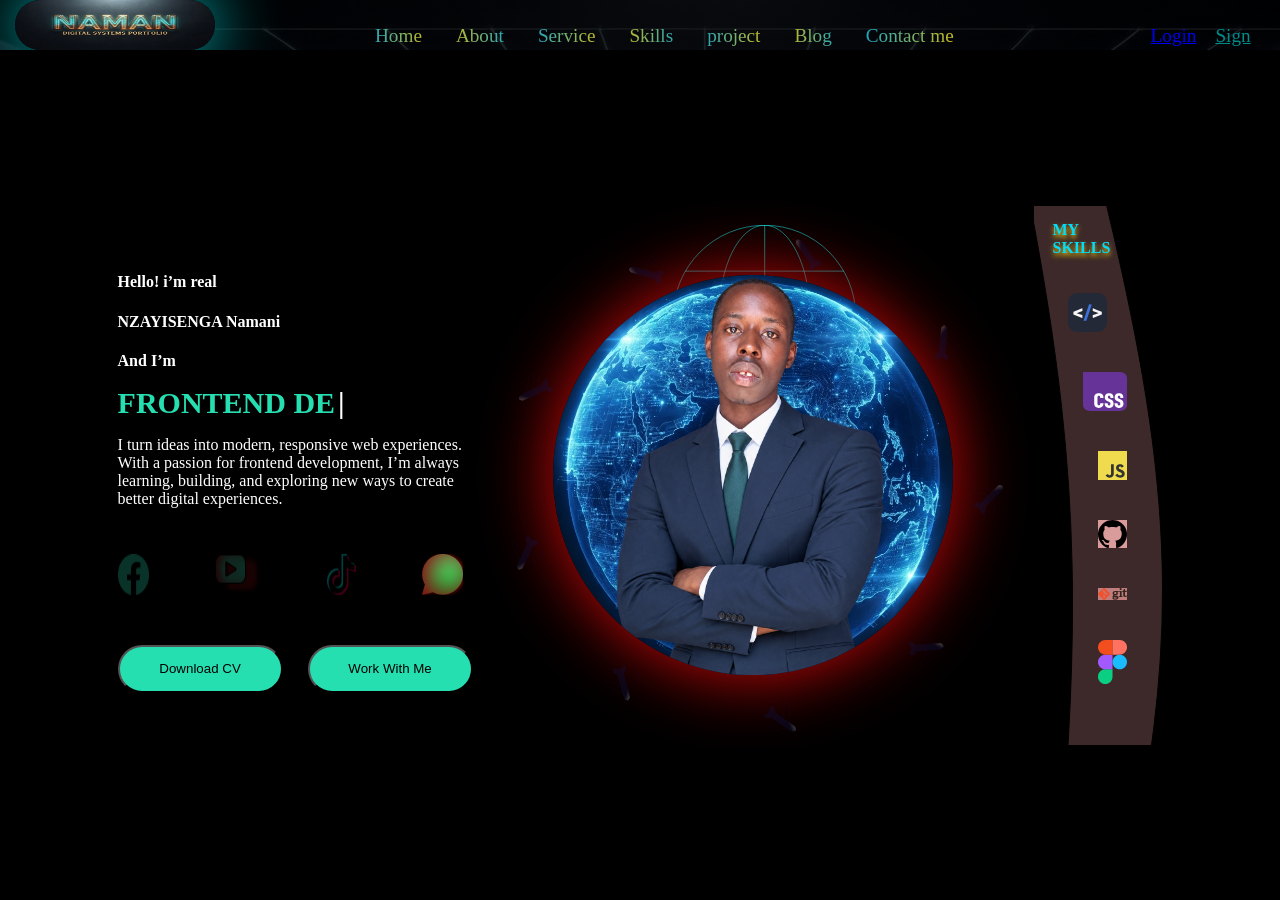
==== index.html @ ea895671 "first commit" ====
<!DOCTYPE html>
<html lang="en">
<head>
    <meta charset="UTF-8">
    <meta name="viewport" content="width=device-width, initial-scale=1.0">
    <title>Document</title>
    <link rel="stylesheet" href="style.css">
</head>
<body>
    <div class="home">
    <div class="header">
        <div class="log">
        <a href="#Home" ><img src="./logo.jpeg" alt=""></a>
    </div>
    <div class="middle">
        <a href="index.html" id="h">Home</a>
        <a href="about.html" id="a">About</a>
        <a href="Service.html" id="h">Service</a>
        <a href="Skills.html" id="a">Skills</a>
        <a href="project.html" id="h">project</a>
        <a href="blog.html" id="a">Blog</a>
        <a href="contact.html" id="h">Contact me</a>
        <a href="education.html" id="a">Education</a>
        </div>
        <div class="reg">
        <a href="login.html" id="log">Login</a>
        <a href="signup.html" id="sign">Sign up</a>
        </div>

    </div>
    <div class="infor">
        <div class="me">
            <p><strong>Hello! i’m real</strong></p>
            <h4>NZAYISENGA Namani</h4>
            <p><strong>And I’m</strong><div class="typing-container">
    <span id="typing-text"></span>
    <span class="cursor">|</span>
</div></p>
            <p>I turn ideas into modern, responsive web experiences.<br>
            With a passion for frontend development, I’m always <br>
            learning, building, and exploring new ways to create <br>
            better digital experiences.
            </p>
            <div class="webicon">
            <img src="./faceboook.png" alt="">
            <img src="./youtubeee.png" alt="">
            <img src="./Tiktoko.png" alt="">
            <img src="./whatsssap.png" alt="">
            </div>
            <div class="homebutton">
            <button id="down">Download CV</button>  <button>Work With Me</button>
            </div>
        </div>
        <div class="profile">
            <img id="worldp" src="./assets/earth.svg" alt="">
            <img id="profile" src="./ChatGPT Image Sep 15, 2026, 11_18_44 AM.png" alt="">
            <div class="airs">
            <img src="./assets/air.svg" alt="">
            <img src="./assets/air.svg" alt="">
            <img src="./assets/air.svg" alt="">
            <img src="./assets/air.svg" alt="">
            <img src="./assets/air.svg" alt="">
            <img src="./assets/air.svg" alt="">
            <img src="./assets/air.svg" alt="">
            <img src="./assets/air.svg" alt="">
            <img src="./assets/air.svg" alt="">
            </div>
         
        </div>
        <div class="skdiv"> 
<P id="myskills">MY SKILLS</P>
 <img id="fsk" src="./assets/Html.svg" alt="">
 <img id="ssk" src="./assets/Css.svg" alt="">
 <img id="tsk" src="./assets/js.svg" alt="">
 <img id="fosk" src="./assets/github.svg" alt="">
 <img id="fisk" src="./assets/git.svg" alt="">
 <img id="sisk" src="./assets/Figma.svg" alt="">
 <img id="sse" src="./assets/seemore.svg" alt="">
</div>
        
    </div>
    </div>


   <script src="port.js"></script>
  
</body>
</html>
---- style.css ----
* {
    box-sizing: border-box;
}

html,
body {
    margin: 0;
    padding: 0;
}
body{
    display: flex;
    flex-direction: column;
    align-items: center;
    justify-content: center;
}
.home {
    width: 100%;
    height: 100vh;
    display: flex;
    flex-direction: column;
    overflow: hidden;
}
.header{
    background-image: linear-gradient(rgba(0, 0, 0, 0.85), rgba(0, 0, 0, 0.85)),url(./Gemini_Genera.jpeg);
    filt: 10%;
   width: 100vw;
    height: 50px;
    display: flex;
    gap: 100px;
    overflow: hidden;
 

}
.log img{
    
    width: 200px;
    height: 50px;
    border-radius: 46px;
    box-shadow: 0 0  70px rgb(0, 255, 255) ; 
}
.middle{
    padding-top: 25px;
    padding-left: 30px;
  
    
}
a{
    font-weight: 400;
    font-size: larger;
    padding-inline: 15px;

}
.reg{
     padding-top: 25px;
   
}
#log{
    justify-content: space-around;
    padding-right: 0px;
  
}
 #sign{
    color: #008b8b;
}
#h{
       background: linear-gradient(to right, #00A1DE,#E5BE01);
    -webkit-background-clip: text;
    -webkit-text-fill-color: transparent;
}
#a{
      background: linear-gradient(to right, #E5BE01,#00A1DE);
    -webkit-background-clip: text;
    -webkit-text-fill-color: transparent;

}

.infor {
    background-color: black;
    color: #FFFFFF;
    width: 100%;
    height: calc(100vh - 50px);
    gap: 80px;
    display: flex;
    align-items: center;
    justify-content: center;
    overflow: hidden;
}
#contactdesigner{
    background: linear-gradient(to right,#1FB239 20%,#FFFFFF 10%,#1A309E 80%,#EEF6FF 20%);
    -webkit-background-clip: text;
    -webkit-text-fill-color: transparent;
}
.me{
    padding-left: 0px;
}
.profile {
    position: relative;
    width: 400px;
    height: 400px;
    padding-bottom: 0;
    flex-shrink: 0;
}
.profile #profile{
    width: 400px;
    height: 400px;
    border-radius: 50%;
    background-image: url(./world.jpeg);
    background-size: 100%;
    background-position: center 50%;
    background-repeat: no-repeat;
    box-shadow: 0 0  70px rgb(214, 8, 8) ; 
  
}
.profile img{
   position: absolute;
   z-index: 1;
   
     
}
#worldp {
    top: -50px;
    left: 120px;
}
button{
    background-color:#26DFB1;
    width: 165px;
    height: 48px;
    border-radius: 43px;
}
.about{
     width: 100%;
    height: 100vh;
  }
.Aboutme{
    width: 100%;
    height: 599px;
    background-color: #151010;
    color: #FFFFFF;
    display: flex;
    flex-direction: row;
    
   justify-content: center;
   overflow: hidden;
   gap: 150px;
   
}
.image-container {
    position: relative;
    width: 400px;
      padding-top: 200px;
}

.image1 {
    width: 400.46px;
    height: 361.36px;
  
}

.image2 {
    position: absolute;
    width: 421px;
    height: 433.6px;
    top:90.9px;
    left: -20px;
    border-radius: 0px 0px 265px 290px;
   
}
.words{
    padding-top: 120px;
    gap: 20px;
    display: flex;
    flex-direction: column;
}
.words p{
    padding-bottom: 20px;
}

.boxes{
    display: flex;
    flex-direction: row;
    /* align-items: center; */
    justify-content: center;
    gap: 100px;
}
.service{
     width: 100%;
    height: 100%;
    background-image:url(./three.jpeg);
    color: #FFFFFF;
   
   

}
.web{
    width: 337px;
    height: 278px;
    background-color: black;
    border-radius: 66px;
    display: flex;
    flex-direction: column;
    align-items: center;
    justify-content: center;
    gap: 10px;
}
.serv{
      width: 100%;
    height: 599px;
   
     display: flex;
    flex-direction: column;
    align-items: center;
    justify-content:center ;
    gap: 0px;
}
#read{
    width: 113px;
    height: 31.63px;
}
#read:hover{
    opacity: 0.58;
    box-shadow: #000000 0px 5px 6px 4px;
}
.servheader{
    padding-bottom: 60px;
    width: 119px;
   display: flex;
   gap: 3px;
  
}
.servheader #service{
    color: #1FB239;
    font-size: medium;
    font-weight: 900;
   
}

.project{
    width: 100%
}
.projectpic{
    width: 100%;
    height: 599px;
    background-color: #000000;
    display: flex;
    flex-direction: column;
    align-items: center;
    justify-content: center;
    gap: 30px;
}
.projectpic .first{
    display: flex;
    flex-direction: row;
    gap: 40px;
}
.projectpic .second{
    display: flex;
    flex-direction: row;
    gap: 40px;
}
.contact {


}
.cocontainer{
    width: 100%;
    height: 599px;
    background-color: #110C0C;
    color: white;
    display: flex;
    flex-direction: column;
    align-items: center;
    justify-content: center;
    gap: 40px;
}
.inform{
    display: flex;
    flex-direction: column;
    gap: 30px;

}
.inf{
    display: flex;
    flex-direction: row;
    gap: 100px;
}
.ins{
    display: flex;
    flex-direction: row;
    align-items: center;
    justify-content: center;
    gap: 100px;
}
.in{
    background-color: black;
    color: #07CCB8;
    width: 473px;
    height: 78px;
    display: flex;
    align-items: center;
    justify-content: center;
     border-radius: 462px;
}
.message{
    width: 1097px;
    height: 78px;
    background-color: #261F1F;
}
.box{
    display: flex;
    flex-direction: column;
    
}
#send{
    width: 148px;
    height: 35px;
}
#write{
    font-family: 'Trebuchet MS', 'Lucida Sans Unicode', 'Lucida Grande', 'Lucida Sans', Arial, sans-serif;
    font-size: large;
    font-weight: 900;
}
.login{
    width: 100%;
    height: 480px;
    background-color: #230404;
    color: white;
    display: flex;
    flex-direction: row;
    align-items: center;
    justify-content: center;
        gap: 98px;
        border-radius:0px 92px 92px 0px;
   
}
#loginpic{
    width: 373px;
    height: 480px;
    border-radius: 92px;
   

   
}
.loginpage{
  padding-top: 90px;
}
.logi{
    display: flex;
    flex-direction: column;
    width: 235px;
    padding-left: 40px;
    padding-top:20px ;
      gap: 1px;
  
}
#logBut{
    width: 234px;
    height: 42px;
    background: linear-gradient(#46066C );
    background-image:linear-gradient(to bottom right ,#469C0C 20%,#46066C 60%) ;
  
  
}
#hy{
    padding-left: 90px;
    padding-bottom:40px ;
    color: blue;
}
#hya{
   
    padding-bottom:60px ;
    color: blue;
}
#hye{
    width: 373px;
    padding-top:10px ;
    font-size: large;
    font-weight: 900;
}
#hyee{
     padding-top: 20px;
}
#hyee #regibut{
    width: 373px;
    height: 42px;
    background: linear-gradient(#46066C );
    background-image:linear-gradient(to bottom right ,#469C0C 20%,#46066C 60%) ;
}
.regis{
    width: 926px;
    height: 507px;
    background-color:#230404 ;
    color: white;
    display: flex;
    flex-direction: row;
    
 align-items: center;
 justify-content: center;
}
.regipic{
    width: 398px;
    height: 521px;
}
.registerpage{
    padding-top: 20px;
    display: flex;
    flex-direction: row;
   
   
    
}
.regi{
    width: 528px;
    height: 100%;
    display: flex;
    flex-direction: column;
    align-items: center;
    justify-content: center;
   
    
    

}
#iner{
    width: 180px;
    height: 21px;
    background-color: none;
    border: white 1px solid;
    border-radius: 7px;
    display: flex;
    
}
#inere{
  
    width: 373px;
    height: 21px;
    background-color: none;
    border: white 1px solid;
    border-radius: 7px;
    
}
.mynames{
      width: 375px;
    display: flex;
    flex-direction: row;
    gap: 33px;
}
.link{
    display: flex;
    align-items: center;
    justify-content: center;
    gap: 33px;
    padding-top: 20px;
    
}
.w{
    padding-top: 20px;
}
.or-divider {
    display: flex;
    align-items: center;
    gap: 12px;
    width: 373px;
    padding-top: 20px;
}

.or-divider span {
    height:1px;
    display: flex;
    background: white;
    flex: 1;
}

.or-divider p {
    margin: 0;
    color: white;
    font-size: 14px;
}
#home{
    padding-right: 330px;
     background: linear-gradient(to top, #FFCC00 50%,#0088FF 50%);
    -webkit-background-clip: text;
    -webkit-text-fill-color: transparent;
}
#homeee{
   padding-left: 20px;
     background: linear-gradient(to top, #FFCC00 50%,#0088FF 50%);
    -webkit-background-clip: text;
    -webkit-text-fill-color: transparent; 
}
#homeeee{
     background: linear-gradient(to top, #FFCC00 50%,#0088FF 50%);
    -webkit-background-clip: text;
    -webkit-text-fill-color: transparent; 
}


.blog{
    
    gap: 10px;
    display: flex;
    flex-direction: column;
    align-items:center ;
    /* justify-content: center; */
    width: 100%;
    height: 1459px;
    background-color: #090808;
    color: white;
}
.container{
     width: 100%;
    height: 1459px;
}
.blopic{
    display: flex;
    gap: 60px;
}
.head{
    padding-right: 290px;
    display: flex;
    flex-direction: row;
    gap: 250px;
   
   
}

.categ{
    padding-right: 160px;
    width: 500px;
    display: flex;
    flex-direction: column;
}
.why{
    /* height: 195px; */
    padding-right: 30px;
}
footer{
    padding-right: 500px;
}

.this{
    width: 400px;
}
.this{
    font-size: 15px;
    padding-top: px;
    font-weight: bold;
    font-style: Inter,sen;
}
.skil{
    padding-top: 0px;
    width: 100%;
    height: 780px;
}
.Skills{
    
    display: flex;
    flex-direction: column;
    align-items: center;
    /* justify-content: center; */
    background-color: #080101;
    width: 100%;
    height: 780px;
}
.exp{
    padding-top: 60px;
    display: flex;
    flex-direction: column;
    color: white;
    
}
#web{
    padding-bottom: 50px;
}
#res{
    padding-bottom: 50px;
}
#int{
    padding-bottom: 50px;
}
#pro{
    padding-bottom: 47px;
}
#ver{
    padding-bottom: 26px;
}
#ui{
    padding-bottom: 25px;
}
.skdiv{

    width: 129.86px;
    height: 540.5px;
    
    display: flex;
    flex-direction: column;
    align-items: center;
    /* justify-content: center; */
    
    background-image: url(./assets/skdiv.svg);
    gap: 20px;
     /* clip-path: path("M 021 C 128 0 100 200 -100 1000 L 35 719.5 C 128 600 128 120 85 10 Z"); */
}
.skdiv img{
    width: 59px;
    height: 40px;
}

.rowit{
    gap: 10px;
    display: flex;
    flex-direction: row;
}
.arrow{
   
    width: 409px;
    height: 632px;
    padding-top: 80px;
    display: flex;
    flex-direction: column;
    
  
}
#secar{
  padding-top: 84px;
}
#thar{
  padding-top: 84px;
}
#far{
  padding-top: 84px;
}
#fiar{
  padding-top: 80px;
}
#siar{
  padding-top: 58px;
}
#sear{
  padding-top: 58px;
}
#sse{
    width: 30px;
    height: 20px;
    padding-bottom: 100px;
}
#myskills{
    color: #03DDF9;
    text-shadow: 0px 3px 5px #F7D00F ;
 padding-right: 40px;
 width: 90px;
 font-size: medium;
 font-weight: bolder;
 font-style: normal;
}
#fsk{
    padding-right: 20px;
    padding-bottom: 20px;
    width: 59px;
    height: 59px;
}
#ssk{
    padding-left: 15px;
    padding-bottom: 20px;
    width: 59px;
    height: 59px;
}
#tsk{
    padding-left: 30px;
    padding-bottom: 20px;
    width: 59px;
    height: 59px;
}
#fosk{
    padding-left: 30px;
    padding-bottom: 20px;
    width: 59px;
    height: 59px;
}
#fisk{
    padding-left: 30px;
    padding-bottom: 20px;
    width: 59px;
    height: 59px;
}
#sisk{
    padding-left: 30px;
    padding-bottom: 10px;
    width: 59px;
    height: 59px;
}
#homee{
      background: linear-gradient(to top, #FFCC00 50%,#0088FF 50%);
    -webkit-background-clip: text;
    -webkit-text-fill-color: transparent;
}
.back{
    display: flex;
    align-items: center;
    justify-content: center;
}
.back img{
    width: 36px;
    height: 29.17px;
}
.webicon{
    padding-top: 30px;
    padding-bottom: 50px;
    display: flex;
    flex-direction: row;
    gap: 66px;
}
.homebutton{
   display: flex; 
   flex-direction: row;
   gap: 25px;
}
.airs {
    position: absolute;
    width: 100%;
    height: 100%;
    top: 10px;
    right: 0px;

    animation: rotate 30s linear infinite;
}

.airs img {
    position: absolute;
    width: 30px;
    height: 30px;
    left: 50%;
    top: 50%;

    transform-origin: 0 0;
}


.airs img:nth-child(1) {
    transform: rotate(0deg) translateX(220px);
}

.airs img:nth-child(2) {
    transform: rotate(40deg) translateX(220px);
}

.airs img:nth-child(3) {
    transform: rotate(80deg) translateX(220px);
}

.airs img:nth-child(4) {
    transform: rotate(120deg) translateX(220px);
}

.airs img:nth-child(5) {
    transform: rotate(160deg) translateX(220px);
}

.airs img:nth-child(6) {
    transform: rotate(200deg) translateX(220px);
}

.airs img:nth-child(7) {
    transform: rotate(240deg) translateX(220px);
}

.airs img:nth-child(8) {
    transform: rotate(280deg) translateX(220px);
}

.airs img:nth-child(9) {
    transform: rotate(320deg) translateX(220px);
}

@keyframes rotate {
    from {
        transform: rotate(0deg);
    }

    to {
        transform: rotate(360deg);
    }
}





#worldp {
    top: -50px;
    left: 120px;
    animation: walkingToward 600ms ease-in-out infinite alternate;
}

@keyframes walkingToward {

    
    0% {
        transform: translateY(0) scale(1);
    }

    
    25% {
        transform: translateY(15px) scale(1.15);
    }

    
    50% {
        transform: translateY(30px) scale(1.3);
    }

    
    75% {
        transform: translateY(45px) scale(1.45);
    }

   
    100% {
        transform: translateY(60px) scale(1.6);
    }
}
.typing-container {
    display: flex;
    align-items: center;

    font-size: 30px;
    font-weight: 700;

    white-space: nowrap;
}

.cursor {
    margin-left: 3px;
    animation: blink 0.7s infinite;
}

@keyframes blink {
    50% {
        opacity: 0;
    }
}
.rowit .skdiv{
    
    width: 129.86px;
    height: 689.5px;
    display: flex;
    flex-direction: column;
    align-items: center;
    /* justify-content: center; */
    
    background-image: url(./assets/skdiv.svg);
     /* clip-path: path("M 021 C 128 0 100 200 -100 1000 L 35 719.5 C 128 600 128 120 85 10 Z"); */
}
.skdiv img{
    width: 59px;
    height: 30px;
}
.rowit #fsk{
    padding-right: 20px;
    padding-bottom: 40px;
    width: 59px;
    height: 89px;
}
.rowit #ssk{
    padding-left: 15px;
    padding-bottom: 40px;
    width: 69px;
    height: 79px;
}
.rowit #tsk{
    padding-left: 30px;
    padding-bottom: 40px;
    width: 59px;
    height: 59px;
}
.rowit #fosk{
    padding-left: 30px;
    padding-bottom: 40px;
    width: 59px;
    height: 59px;
}
.rowit #fisk{
    padding-left: 30px;
    padding-bottom: 40px;
    width: 59px;
    height: 59px;
}
.rowit #sisk{
    padding-left: 30px;
    padding-bottom: 0px;
    width: 59px;
    height: 59px;
}
.rowit #myskills{
    color: #03DDF9;
    text-shadow: 0px 3px 5px #F7D00F ;
 padding-right: 40px;
 width: 90px;
 font-size: medium;
 font-weight: bolder;
 font-style: normal;
}
.rowit .arrow{
   
    width: 409px;
    height: 632px;
    padding-top: 100px;
    display: flex;
    flex-direction: column;
    
  
}
.rowit #secar{
  padding-top: 89px;
}
.rowit #thar{
  padding-top: 75px;
}
.rowit #far{
  padding-top: 65px;
}
.rowit #fiar{
  padding-top: 65px;
}
.rowit #siar{
  padding-top: 65px;
}
.rowit #sear{
  padding-top: 80px;
}
.rowit #sse{
    width: 30px;
    height: 20px;
    padding-bottom: 100px;
}
.rowit #seemore{
    
    width: 28px;
    height: 20px;
}
.rowit .exp{
    padding-top: 80px;
    display: flex;
    flex-direction: column;
    color: white;
    
}
.rowit #web{
    padding-bottom: 50px;
}
.rowit #res{
    padding-bottom: 45px;
}
.rowit #int{
    padding-bottom: 30px;
}
.rowit #pro{
    padding-bottom: 30px;
}
.rowit #ver{
    padding-bottom: 30px;
}
.rowit #ui{
    padding-bottom: 45px;
}
#skilli{

}

.image-box {
    position: relative;
    width: 380px;
    height: 188px;
    overflow: hidden;
}

.mask {
    position: absolute;
    left: 0;
    bottom: 0;
    width: 100%;
    height: 100%;

    background: rgba(0, 0, 0, 0.6);
    color: white;

    display: flex;
    flex-direction: column;
    align-items: center;
    justify-content: center;

    transform: translateY(100%);
    transition: 0.4s ease;
}

.image-box:hover .mask {
    transform: translateY(0);
}
#imgs{
     position: relative; 
}
#imgs .imgs1{
    position: relative;
    left: 0;
    bottom: 0;
    z-index: 1;

}
#imgs .imgs2{
    position: absolute;
    left: 8px;
    bottom: 14px;
    z-index: 2;


}
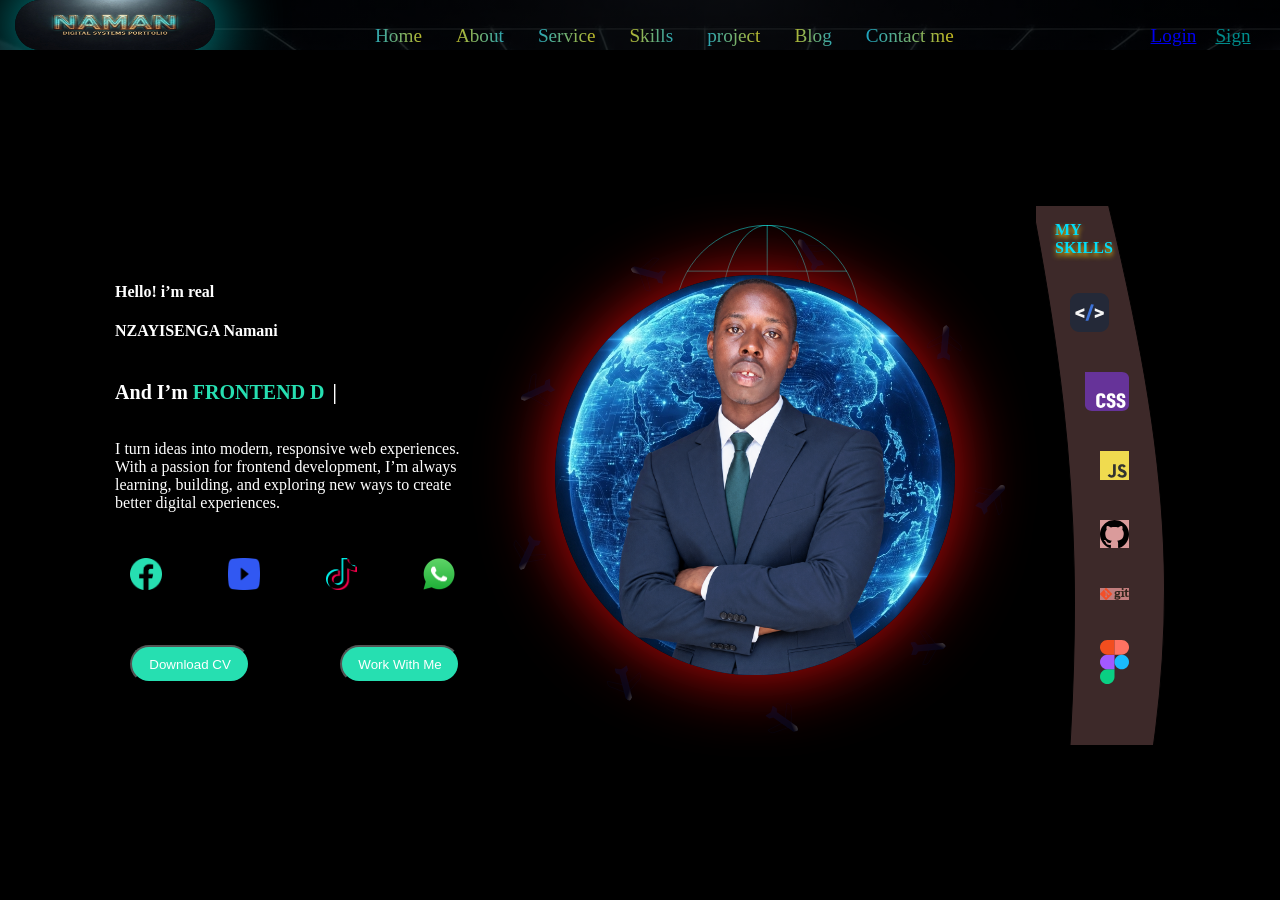
==== commit b21eaade: "changed button" ====
--- a/index.html
+++ b/index.html
@@ -32,7 +32,7 @@
         <div class="me">
             <p><strong>Hello! i’m real</strong></p>
             <h4>NZAYISENGA Namani</h4>
-            <p><strong>And I’m</strong><div class="typing-container">
+            <div class="typing-container"><p><strong>And I’m</strong>
     <span id="typing-text"></span>
     <span class="cursor">|</span>
 </div></p>
@@ -42,13 +42,13 @@
             better digital experiences.
             </p>
             <div class="webicon">
-            <img src="./faceboook.png" alt="">
-            <img src="./youtubeee.png" alt="">
-            <img src="./Tiktoko.png" alt="">
-            <img src="./whatsssap.png" alt="">
+            <a href="https://www.facebook.com/profile.php?id=61582135063997&locale=rw_RW" ><img src="./fbnew.png" alt=""></a>
+            <a href="https://www.youtube.com/@Namanworshiper" id="img"><img src="./youtubenew.png" alt=""></a>
+            <a href="https://www.tiktok.com/@namaniworshiper?lang=en" id="img"><img src="./tiknew.png" alt=""></a>
+            <a href="./whats.html" id="img"><img src="./whatsnew.png" alt=""></a>
             </div>
             <div class="homebutton">
-            <button id="down">Download CV</button>  <button>Work With Me</button>
+            <a class="buttone" href="./My CV.pdf"><button  id="down">Download CV</button></a>  <a class="buttone"><button>Work With Me</button></a>
             </div>
         </div>
         <div class="profile">
--- a/style.css
+++ b/style.css
@@ -121,11 +121,12 @@
     top: -50px;
     left: 120px;
 }
-button{
+.homebutton button{
     background-color:#26DFB1;
-    width: 165px;
-    height: 48px;
+    width: 120px;
+    height: 38px;
     border-radius: 43px;
+    color: white;
 }
 .about{
      width: 100%;
@@ -282,6 +283,7 @@
     display: flex;
     flex-direction: row;
     gap: 100px;
+    padding-left: 25px;
 }
 .ins{
     display: flex;
@@ -400,10 +402,14 @@
     width: 398px;
     height: 521px;
 }
-.registerpage{
-    padding-top: 20px;
-    display: flex;
-    flex-direction: row;
+body .registerpage{
+    padding-top:  70px;
+    display: flex;
+    flex-direction: column;
+    align-items: center;
+    justify-content: center;
+    
+    
    
    
     
@@ -492,6 +498,12 @@
     -webkit-background-clip: text;
     -webkit-text-fill-color: transparent; 
 }
+#hoome{
+    padding-right: 100px;
+     background: linear-gradient(to top, #FFCC00 50%,#0088FF 50%);
+    -webkit-background-clip: text;
+    -webkit-text-fill-color: transparent;
+}
 
 
 .blog{
@@ -509,6 +521,8 @@
 .container{
      width: 100%;
     height: 1459px;
+    display: flex;
+    flex-direction: row;
 }
 .blopic{
     display: flex;
@@ -524,14 +538,21 @@
 }
 
 .categ{
-    padding-right: 160px;
+    padding-right: 50px;
     width: 500px;
     display: flex;
     flex-direction: column;
-}
+    align-items: center;
+    justify-content: center;
+}
+
 .why{
     /* height: 195px; */
     padding-right: 30px;
+    display: flex;
+    flex-direction: column;
+    align-items: center;
+    justify-content: center;
 }
 footer{
     padding-right: 500px;
@@ -689,9 +710,10 @@
     height: 59px;
 }
 #homee{
-      background: linear-gradient(to top, #FFCC00 50%,#0088FF 50%);
+      background: linear-gradient(to top, #FFCC00 50%,#0088FF 20%);
     -webkit-background-clip: text;
     -webkit-text-fill-color: transparent;
+    padding-left: 250px;
 }
 .back{
     display: flex;
@@ -702,18 +724,70 @@
     width: 36px;
     height: 29.17px;
 }
-.webicon{
+.me .webicon{
     padding-top: 30px;
     padding-bottom: 50px;
     display: flex;
     flex-direction: row;
-    gap: 66px;
+    gap: 36px;
+    width: fit-content;
+    align-self: flex-start;
+}
+.webicon img{
+    width: 31.78px;
+    height: 32.36px;
 }
 .homebutton{
    display: flex; 
    flex-direction: row;
-   gap: 25px;
-}
+   gap: 60px;
+   
+}
+.words button{
+    width: 150px;
+    height: 50px;
+    border-radius: 30px;
+    background-color: #03DDF9;
+    color: white;
+    
+}
+.web #read{
+    background-color: #03DDF9;
+    border-radius: 25px;
+}
+.projectpic button{
+    width: 200px;
+    height: 40px;
+    background-color: #03DDF9;
+    border-radius: 25px;
+}
+#send{
+    width: 200px;
+    height: 40px;
+    background-color: #03DDF9;
+    border-radius: 25px; 
+}
+#logBut{
+    border-radius: 25px; 
+}
+#regibut{
+    border-radius: 55px; 
+}
+
+.categ button{
+   width: 140px;
+    height: 40px;
+    background-color: #03DDF9;
+    border-radius: 25px; 
+    
+}
+.why button{
+   width: 200px;
+    height: 40px;
+    background-color: #03DDF9;
+    border-radius: 25px; 
+}
+
 .airs {
     position: absolute;
     width: 100%;
@@ -822,7 +896,7 @@
     display: flex;
     align-items: center;
 
-    font-size: 30px;
+    font-size: 20px;
     font-weight: 700;
 
     white-space: nowrap;
@@ -830,9 +904,13 @@
 
 .cursor {
     margin-left: 3px;
-    animation: blink 0.7s infinite;
-}
-
+    animation: blink 7s infinite;
+}
+.webicon img:hover{
+    opacity: 0.58;
+    box-shadow: #0088FF 0 0 12px;
+    transform: translateY(0.4px) scale(1);
+}
 @keyframes blink {
     50% {
         opacity: 0;
@@ -997,6 +1075,7 @@
 }
 #imgs{
      position: relative; 
+     color: none;
 }
 #imgs .imgs1{
     position: relative;
@@ -1013,3 +1092,456 @@
 
 
 }
+
+.mask h3{
+    color: #0E5310;
+     font-family: "Holtwood One SC", serif;
+    font-weight: 400;
+    font-size: 24px;
+}
+.mask #imgs:hover{
+    opacity: 0.58;
+
+}
+.ema{
+    display: flex;
+    flex-direction: column;
+}
+.ema .w{
+    display: flex;
+    flex-direction: column;
+    padding-left: 25px;
+}
+.ema .w input{
+    width: 350px;
+}
+
+.registerpage {
+    padding-top: 20px;
+    display: flex;
+    flex-direction: row;
+}
+
+.regis {
+    width: 926px;
+    height: 507px;
+    background-color: #230404;
+    color: white;
+    display: flex;
+    flex-direction: row;
+    align-items: center;
+    justify-content: center;
+}
+
+.regi {
+    width: 528px;
+    height: 100%;
+    display: flex;
+    flex-direction: column;
+    align-items: center;
+    justify-content: center;
+}
+
+.mynames {
+    width: 375px;
+    display: flex;
+    flex-direction: row;
+    gap: 33px;
+    padding-left: 25px;
+}
+
+.mynames .w {
+    width: 171px;
+}
+
+.mynames input {
+    width: 171px;
+}
+
+.ema {
+    display: flex;
+    flex-direction: column;
+}
+
+.ema .w {
+    display: flex;
+    flex-direction: column;
+    padding-left: 25px;
+    padding-top: 20px;
+}
+
+.ema .w input {
+    width: 375px;
+    height: 30px;
+}
+
+.password-box {
+    position: relative;
+    width: 405px;
+}
+
+.password-box input {
+    width: 405px;
+    height: 30px;
+    padding-right: 45px;
+}
+
+.password-box button {
+    position: absolute;
+    right: 8px;
+    top: 50%;
+    transform: translateY(-50%);
+    width: 28px;
+    height: 28px;
+    padding: 0;
+    padding-right: 40px;
+    margin: 0;
+    border: none;
+    border-radius: 0;
+    background: transparent;
+    display: flex;
+    align-items: center;
+    justify-content: center;
+    cursor: pointer;
+}
+
+.password-box button:hover {
+    background: transparent;
+    box-shadow: none;
+    opacity: 0.7;
+}
+
+.password-box button img {
+    width: 20px;
+    height: 20px;
+    object-fit: contain;
+}
+
+#hyee {
+    padding-top: 20px;
+    padding-left: 24px;
+}
+
+#hyee #regibut {
+    width: 373px;
+    height: 42px;
+    background-image: linear-gradient(to bottom right, #469C0C 20%, #46066C 60%);
+}
+
+.or-divider {
+    display: flex;
+    align-items: center;
+    gap: 12px;
+    width: 373px;
+    padding-top: 20px;
+}
+
+.or-divider span {
+    height: 1px;
+    display: flex;
+    background: white;
+    flex: 1;
+}
+
+.or-divider p {
+    margin: 0;
+    color: white;
+    font-size: 14px;
+}
+
+.link {
+    display: flex;
+    align-items: center;
+    justify-content: center;
+    gap: 20px;
+    padding-top: 20px;
+}
+
+#iner {
+    width: 185px;
+    height: 21px;
+    background: none;
+    border: white 1px solid;
+    border-radius: 7px;
+    display: flex;
+    align-items: center;
+    justify-content: center;
+    gap: 5px;
+}
+
+#iner img {
+    width: 16px;
+    height: 16px;
+    object-fit: contain;
+}
+
+.login-email,
+.login-password {
+    display: flex;
+    flex-direction: column;
+    gap: 5px;
+}
+
+.login-email input,
+.login-password-box input {
+    width: 230px;
+    height: 30px;
+}
+
+.login-password-box {
+    position: relative;
+    width: 350px;
+}
+
+.login-password-box input {
+    padding-right: 45px;
+}
+
+.login-password-box button {
+    position: absolute;
+    right: 8px;
+    top: 50%;
+    transform: translateY(-50%);
+    width: 28px;
+    height: 28px;
+    padding: 0;
+    padding-right: 130px;
+    margin: 0;
+    border: none;
+    border-radius: 0;
+    background: transparent;
+    display: flex;
+    align-items: center;
+    justify-content: center;
+    cursor: pointer;
+}
+
+.login-password-box button:hover {
+    background: transparent;
+    box-shadow: none;
+    opacity: 0.7;
+}
+
+.login-password-box button img {
+    width: 20px;
+    height: 20px;
+    object-fit: contain;
+}
+
+#forgotPassword {
+    padding: 0;
+    font-size: medium;
+}
+.middle a{
+    display: inline-block;
+}
+.middle a:hover{
+    opacity: 1;
+    text-shadow: #000000 0 0 15px;
+}
+.middle a:active{
+    opacity: 0.55;
+    border: 2px solid #20E1DB;
+}
+.reg a:hover{
+    opacity: 1;
+    text-shadow: #000000 0 0 15px;
+}
+.reg a:active{
+    opacity: 0.55;
+    border: 2px solid #20E1DB;
+}
+
+.me button:hover{
+    opacity: 0.55;
+    box-shadow: #000000 0 0 15px;
+}
+.me #down:hover{
+    opacity: 0.55;
+    box-shadow: #000000 0 0 15px;
+    color:#20E1DB ;
+    background-image: url(./downcv.png);
+}
+.me button:active{
+    opacity: 0.55;
+    border: 2px solid #20E1DB;
+}
+.words button{
+    color: white;
+}
+.words button:hover{
+    opacity: 0.55;
+    box-shadow: #000000 2 0 15px;
+    color:white ;
+}
+.back img:hover{
+    opacity: 0.55;
+    box-shadow: #000000 2 0 15px;
+    color:white ;
+}
+.back img:active{
+    opacity: 0.55;
+    border: 2px solid #20E1DB;
+}
+.projectpic button{
+    color: white;
+}
+.projectpic button:hover{
+    opacity: 0.55;
+    box-shadow: #000000 2 0 15px;
+    color:white ;
+}
+.projectpic button:active{
+    opacity: 0.55;
+    border: 2px solid #20E1DB;
+}
+.blog button{
+    color: white;
+}
+.blog button:hover{
+    opacity: 0.55;
+    box-shadow: #000000 2 0 15px;
+    color:white ;
+}
+.blog button:active{
+    opacity: 0.55;
+    border: 2px solid #20E1DB;
+}
+
+#contactForm{
+    display: flex;
+    flex-direction: column;
+    gap: 15px;
+}
+
+.message{
+    width: 1097px;
+    height: 78px;
+    background-color: #261F1F;
+    color: white;
+    border: none;
+    outline: none;
+    padding: 15px;
+    resize: none;
+    font-size: 16px;
+}
+
+.message::placeholder{
+    color: #999;
+}
+
+#send{
+    width: 148px;
+    height: 35px;
+    cursor: pointer;
+}
+
+#send:hover{
+    opacity: 0.55;
+    box-shadow: #000000 0 0 15px;
+}
+
+#send:active{
+    opacity: 0.55;
+    border: 2px solid #20E1DB;
+}
+
+.menu-toggle {
+    position: fixed;
+    top: 12px;
+    left: 15px;
+    z-index: 2002;
+    width: 45px;
+    height: 40px;
+    padding: 7px;
+    display: flex;
+    flex-direction: column;
+    justify-content: center;
+    gap: 6px;
+    background: #110C0C;
+    border: 1px solid #20E1DB;
+    border-radius: 6px;
+    cursor: pointer;
+}
+
+.menu-toggle span {
+    display: block;
+    width: 100%;
+    height: 3px;
+    background: #20E1DB;
+    border-radius: 5px;
+    transition: 0.3s;
+}
+
+.menubar {
+    position: fixed;
+    top: 0;
+    left: 0;
+    z-index: 3001;
+    width: min(300px, 80vw);
+    height: 100vh;
+    padding: 80px 25px 30px;
+    background: #110C0C;
+    display: flex;
+    flex-direction: column;
+    align-items: center;
+    gap: 25px;
+    overflow-y: auto;
+    transform: translateX(-100%);
+    visibility: hidden;
+    transition: transform 0.35s ease, visibility 0.35s;
+    box-shadow: -10px 0 30px rgba(0, 0, 0, 0.4);
+}
+
+.menubar a {
+    display: block;
+    width: 100%;
+    padding: 10px;
+    text-align: center;
+    text-decoration: none;
+}
+
+body.menu-open .menubar {
+    transform: translateX(0);
+    visibility: visible;
+}
+
+.menu-overlay {
+    position: fixed;
+    inset: 0;
+    z-index: 2000;
+    background: rgba(0, 0, 0, 0.6);
+    backdrop-filter: blur(2px);
+    opacity: 0;
+    visibility: hidden;
+    transition: opacity 0.35s ease, visibility 0.35s;
+}
+
+body.menu-open .menu-overlay {
+    opacity: 1;
+    visibility: visible;
+}
+
+body.menu-open .menu-toggle span:nth-child(1) {
+    transform: translateY(9px) rotate(45deg);
+}
+
+body.menu-open .menu-toggle span:nth-child(2) {
+    opacity: 0;
+}
+
+body.menu-open .menu-toggle span:nth-child(3) {
+    transform: translateY(-9px) rotate(-45deg);
+}
+
+body.menu-open {
+    overflow: hidden;
+}
+
+@media (min-width: 1000px) {
+    .menu-toggle {
+        top: 15px;
+        left: 90px;
+    }
+}
+
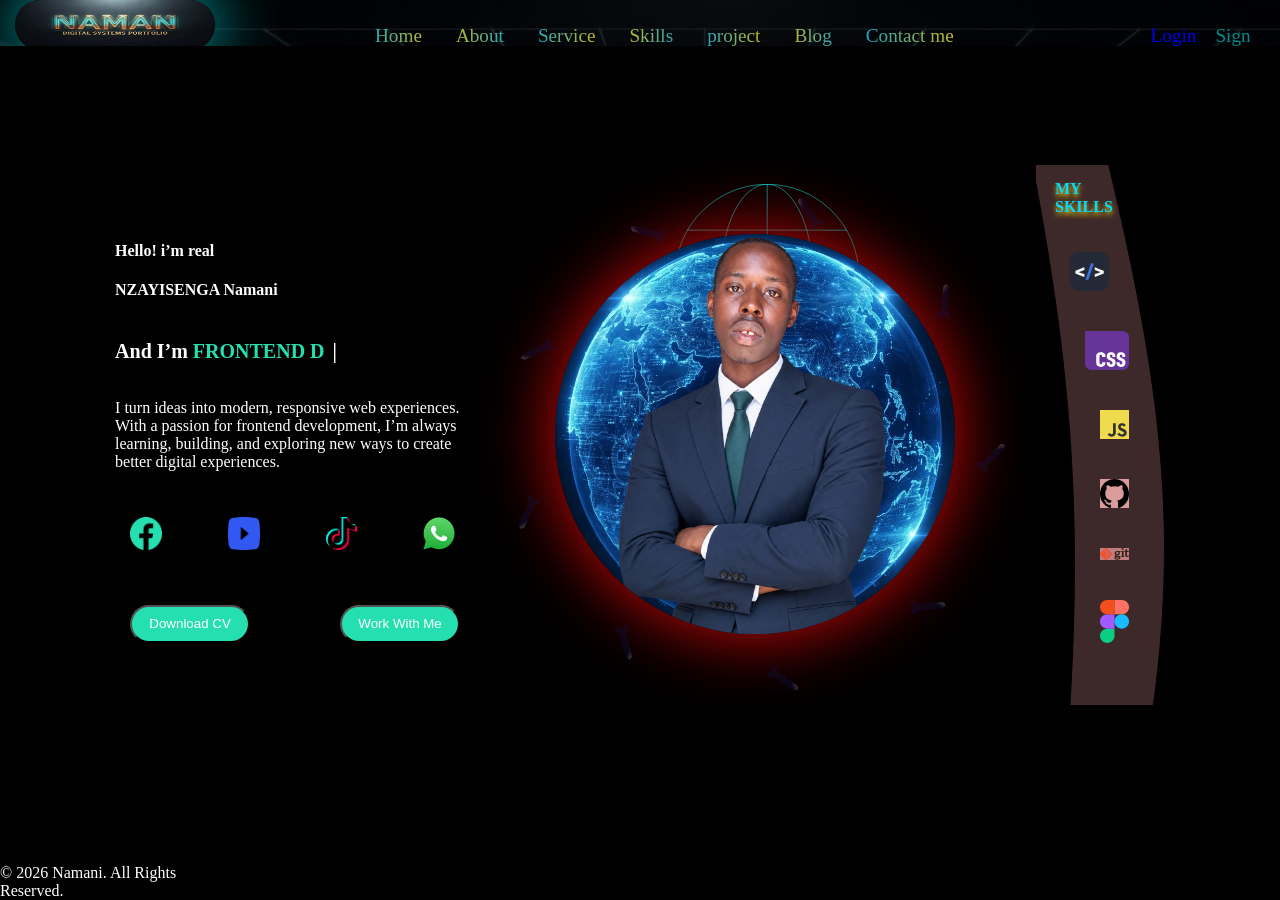
==== commit 3fe04263: "Add reset password functionality with HTML form and Supabase integration" ====
--- a/index.html
+++ b/index.html
@@ -48,7 +48,7 @@
             <a href="./whats.html" id="img"><img src="./whatsnew.png" alt=""></a>
             </div>
             <div class="homebutton">
-            <a class="buttone" href="./My CV.pdf"><button  id="down">Download CV</button></a>  <a class="buttone"><button>Work With Me</button></a>
+            <a class="buttone" href="./My CV.pdf"><button  id="down">Download CV</button></a>  <a class="buttone" href="./contact.html"><button>Work With Me</button></a>
             </div>
         </div>
         <div class="profile">
@@ -79,6 +79,7 @@
 </div>
         
     </div>
+    <footer>© 2026 Namani. All Rights Reserved.</footer>
     </div>
 
 
--- a/style.css
+++ b/style.css
@@ -12,6 +12,20 @@
     flex-direction: column;
     align-items: center;
     justify-content: center;
+}
+.service footer{
+    padding-right: 1055px;
+     padding-top: 70px;
+}
+.skil footer{
+    background-color: #070101;
+    color: white;
+}
+
+.home footer{
+    background-color: black;
+    color: white;
+    padding-bottom: 0px;
 }
 .home {
     width: 100%;
@@ -45,6 +59,7 @@
     
 }
 a{
+   
     font-weight: 400;
     font-size: larger;
     padding-inline: 15px;
@@ -54,20 +69,20 @@
      padding-top: 25px;
    
 }
-#log{
+#log{ text-decoration: none;
     justify-content: space-around;
     padding-right: 0px;
   
 }
- #sign{
+ #sign{ text-decoration: none;
     color: #008b8b;
 }
-#h{
+#h{    text-decoration: none;
        background: linear-gradient(to right, #00A1DE,#E5BE01);
     -webkit-background-clip: text;
     -webkit-text-fill-color: transparent;
 }
-#a{
+#a{   text-decoration: none;
       background: linear-gradient(to right, #E5BE01,#00A1DE);
     -webkit-background-clip: text;
     -webkit-text-fill-color: transparent;
@@ -85,6 +100,7 @@
     justify-content: center;
     overflow: hidden;
 }
+
 #contactdesigner{
     background: linear-gradient(to right,#1FB239 20%,#FFFFFF 10%,#1A309E 80%,#EEF6FF 20%);
     -webkit-background-clip: text;
@@ -131,7 +147,13 @@
 .about{
      width: 100%;
     height: 100vh;
+    display: flex;
+    flex-direction: column;
   }
+.about footer{
+    background-color: #151010;
+    color: white;
+}
 .Aboutme{
     width: 100%;
     height: 599px;
@@ -139,11 +161,11 @@
     color: #FFFFFF;
     display: flex;
     flex-direction: row;
-    
+    align-items: center;
    justify-content: center;
    overflow: hidden;
    gap: 150px;
-   
+   padding-bottom: 20px;
 }
 .image-container {
     position: relative;
@@ -183,19 +205,20 @@
     justify-content: center;
     gap: 100px;
 }
-.service{
-     width: 100%;
+.service {
+    width: 100%;
     height: 100%;
-    background-image:url(./three.jpeg);
+    background-color:#080101; ;
+    background-size: cover;
+    background-position: center;
     color: #FFFFFF;
-   
-   
-
-}
+}
+   
+
 .web{
     width: 337px;
     height: 278px;
-    background-color: black;
+    background-color: rgb(252, 245, 245,0.1);
     border-radius: 66px;
     display: flex;
     flex-direction: column;
@@ -222,18 +245,15 @@
     box-shadow: #000000 0px 5px 6px 4px;
 }
 .servheader{
-    padding-bottom: 60px;
-    width: 119px;
+    padding-bottom: 50px;
    display: flex;
+   flex-direction: row;
    gap: 3px;
   
 }
 .servheader #service{
     color: #1FB239;
-    font-size: medium;
-    font-weight: 900;
-   
-}
+    }
 
 .project{
     width: 100%
@@ -263,15 +283,28 @@
 
 }
 .cocontainer{
+    
     width: 100%;
-    height: 599px;
+    height: 660px;
     background-color: #110C0C;
     color: white;
     display: flex;
     flex-direction: column;
     align-items: center;
     justify-content: center;
-    gap: 40px;
+    gap: 10px;
+}
+.contact footer{
+    padding-right: 300px;
+     padding-top: 0px;
+     background-color: #110C0C;
+     color: white;
+}
+body footer{
+      padding-right: 1056px;
+     padding-top: 41px;
+     background-color: none;
+     color: white;
 }
 .inform{
     display: flex;
@@ -514,7 +547,7 @@
     align-items:center ;
     /* justify-content: center; */
     width: 100%;
-    height: 1459px;
+    height: 1469px;
     background-color: #090808;
     color: white;
 }
@@ -765,7 +798,7 @@
     width: 200px;
     height: 40px;
     background-color: #03DDF9;
-    border-radius: 25px; 
+    border-radius: 25px;
 }
 #logBut{
     border-radius: 25px; 
@@ -1338,6 +1371,7 @@
 .middle a:hover{
     opacity: 1;
     text-shadow: #000000 0 0 15px;
+    
 }
 .middle a:active{
     opacity: 0.55;
@@ -1545,3 +1579,35 @@
     }
 }
 
+
+/* Supabase dynamic skill positioning */
+.rowit {
+    position: relative;
+}
+
+#dynamicSkills,
+#dynamicLevels {
+    position: absolute;
+    margin: 0;
+    z-index: 2;
+}
+
+#dynamicSkills {
+    left: 25px;
+    top: 610px;
+}
+
+#dynamicLevels {
+    left: 560px;
+    top: 610px;
+}
+
+#dynamicSkills p,
+#dynamicLevels p {
+    margin: 0;
+    padding: 0;
+    color: white;
+    font-size: 16px;
+}
+
+
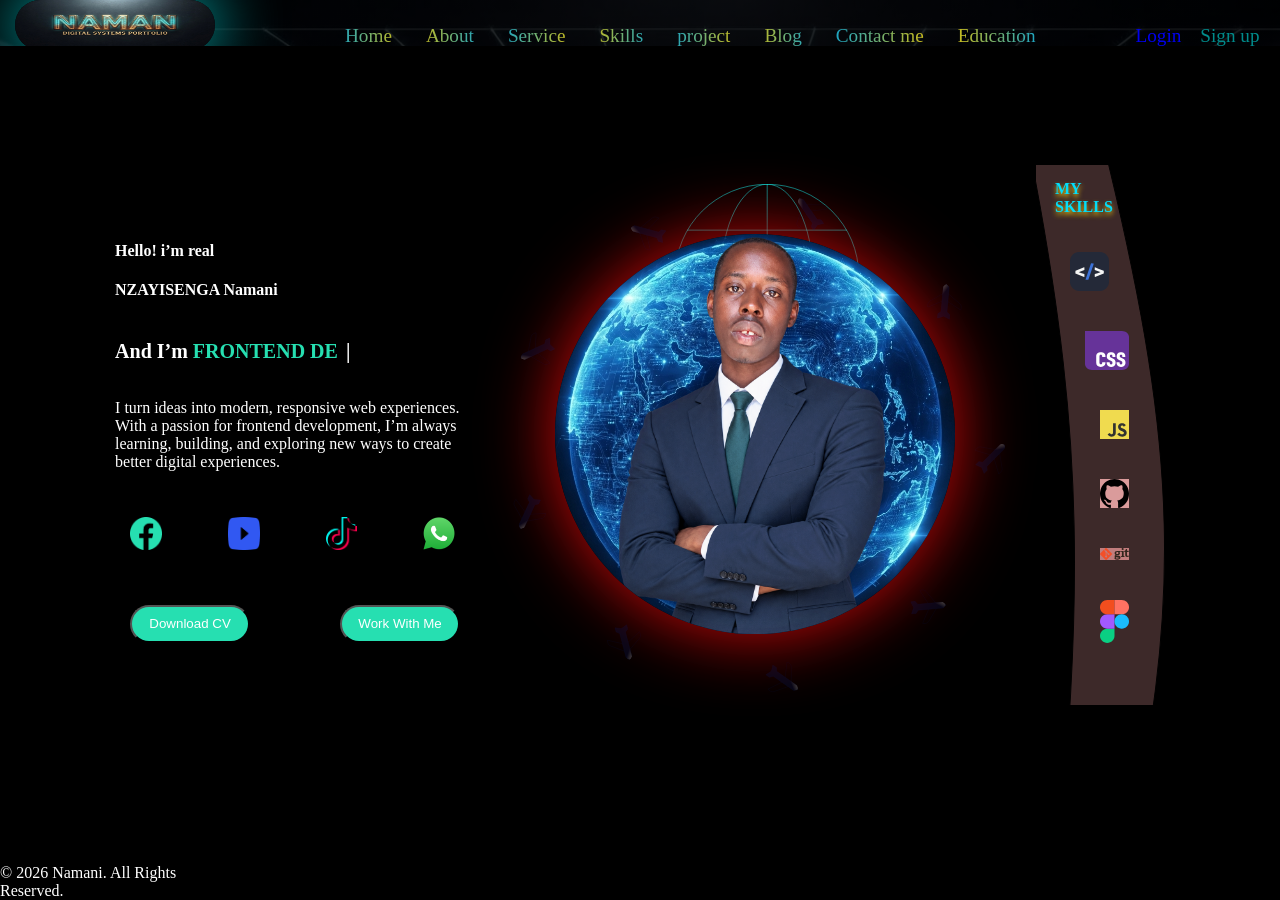
==== commit 7006cf2c: "Add education page styles and header layout adjustments - Introduced new CSS file for education page" ====
--- a/index.html
+++ b/index.html
@@ -3,7 +3,7 @@
 <head>
     <meta charset="UTF-8">
     <meta name="viewport" content="width=device-width, initial-scale=1.0">
-    <title>Document</title>
+    <title>My portofolio</title>
     <link rel="stylesheet" href="style.css">
 </head>
 <body>
@@ -45,7 +45,14 @@
             <a href="https://www.facebook.com/profile.php?id=61582135063997&locale=rw_RW" ><img src="./fbnew.png" alt=""></a>
             <a href="https://www.youtube.com/@Namanworshiper" id="img"><img src="./youtubenew.png" alt=""></a>
             <a href="https://www.tiktok.com/@namaniworshiper?lang=en" id="img"><img src="./tiknew.png" alt=""></a>
-            <a href="./whats.html" id="img"><img src="./whatsnew.png" alt=""></a>
+            
+<a href="https://wa.me/250792725621?text=Hello%20Namani%2C%20I%20visited%20your%20portfolio%20and%20I%20would%20like%20to%20contact%20you."
+   id="img"
+   target="_blank"
+   rel="noopener noreferrer">
+    <img src="./whatsnew.png" alt="Chat with me on WhatsApp">
+</a>
+
             </div>
             <div class="homebutton">
             <a class="buttone" href="./My CV.pdf"><button  id="down">Download CV</button></a>  <a class="buttone" href="./contact.html"><button>Work With Me</button></a>
--- a/style.css
+++ b/style.css
@@ -40,7 +40,7 @@
    width: 100vw;
     height: 50px;
     display: flex;
-    gap: 100px;
+    gap: 70px;
     overflow: hidden;
  
 
@@ -106,6 +106,11 @@
     -webkit-background-clip: text;
     -webkit-text-fill-color: transparent;
 }
+.contact .header{
+    position:fixed;
+    
+}
+
 .me{
     padding-left: 0px;
 }
@@ -279,25 +284,31 @@
     gap: 40px;
 }
 .contact {
-
+display: flex;
+    flex-direction: column;
+    align-items: center;
+    /* justify-content: center; */
+    gap: 0px;
+    width: 100%;
+    height: 100%;
 
 }
 .cocontainer{
     
     width: 100%;
-    height: 660px;
+    height: 665px;
     background-color: #110C0C;
     color: white;
     display: flex;
     flex-direction: column;
     align-items: center;
     justify-content: center;
-    gap: 10px;
+    padding-top: 60px;
 }
 .contact footer{
     padding-right: 300px;
      padding-top: 0px;
-     background-color: #110C0C;
+     background-color: none;
      color: white;
 }
 body footer{
